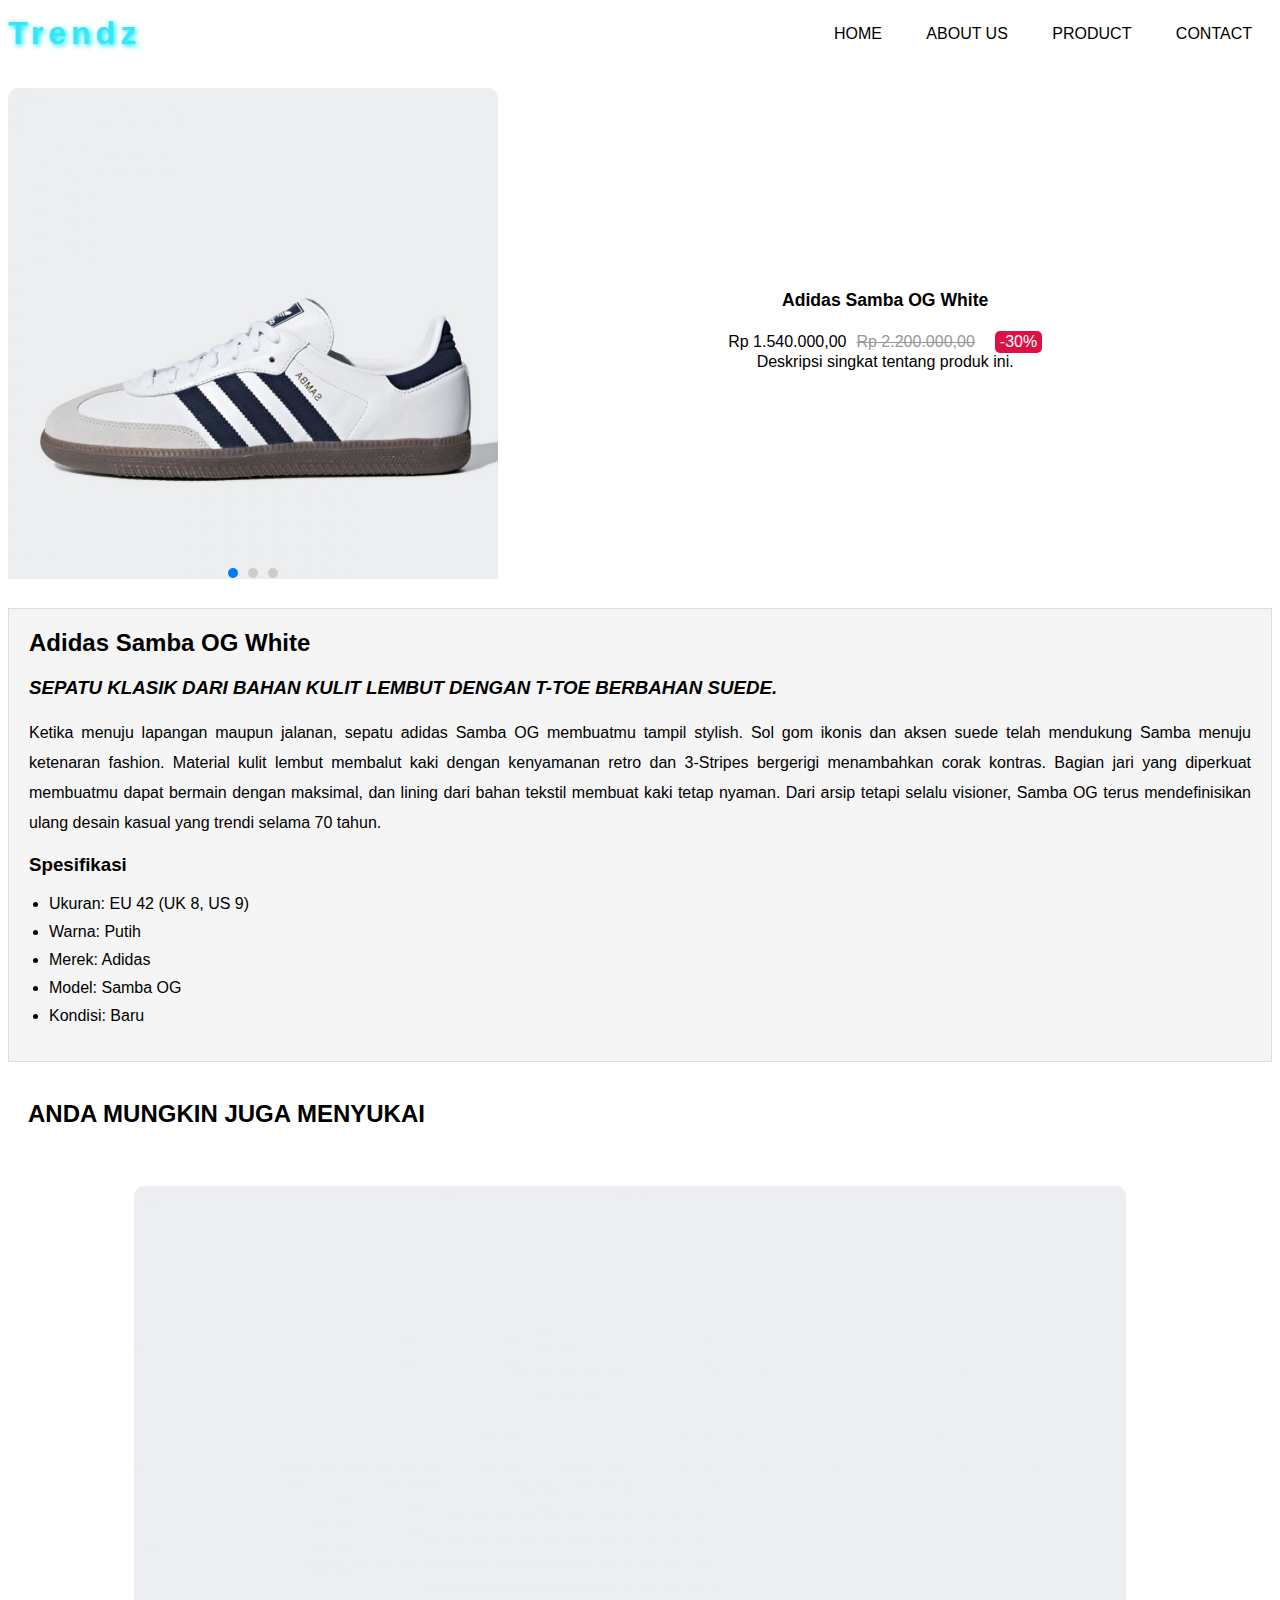
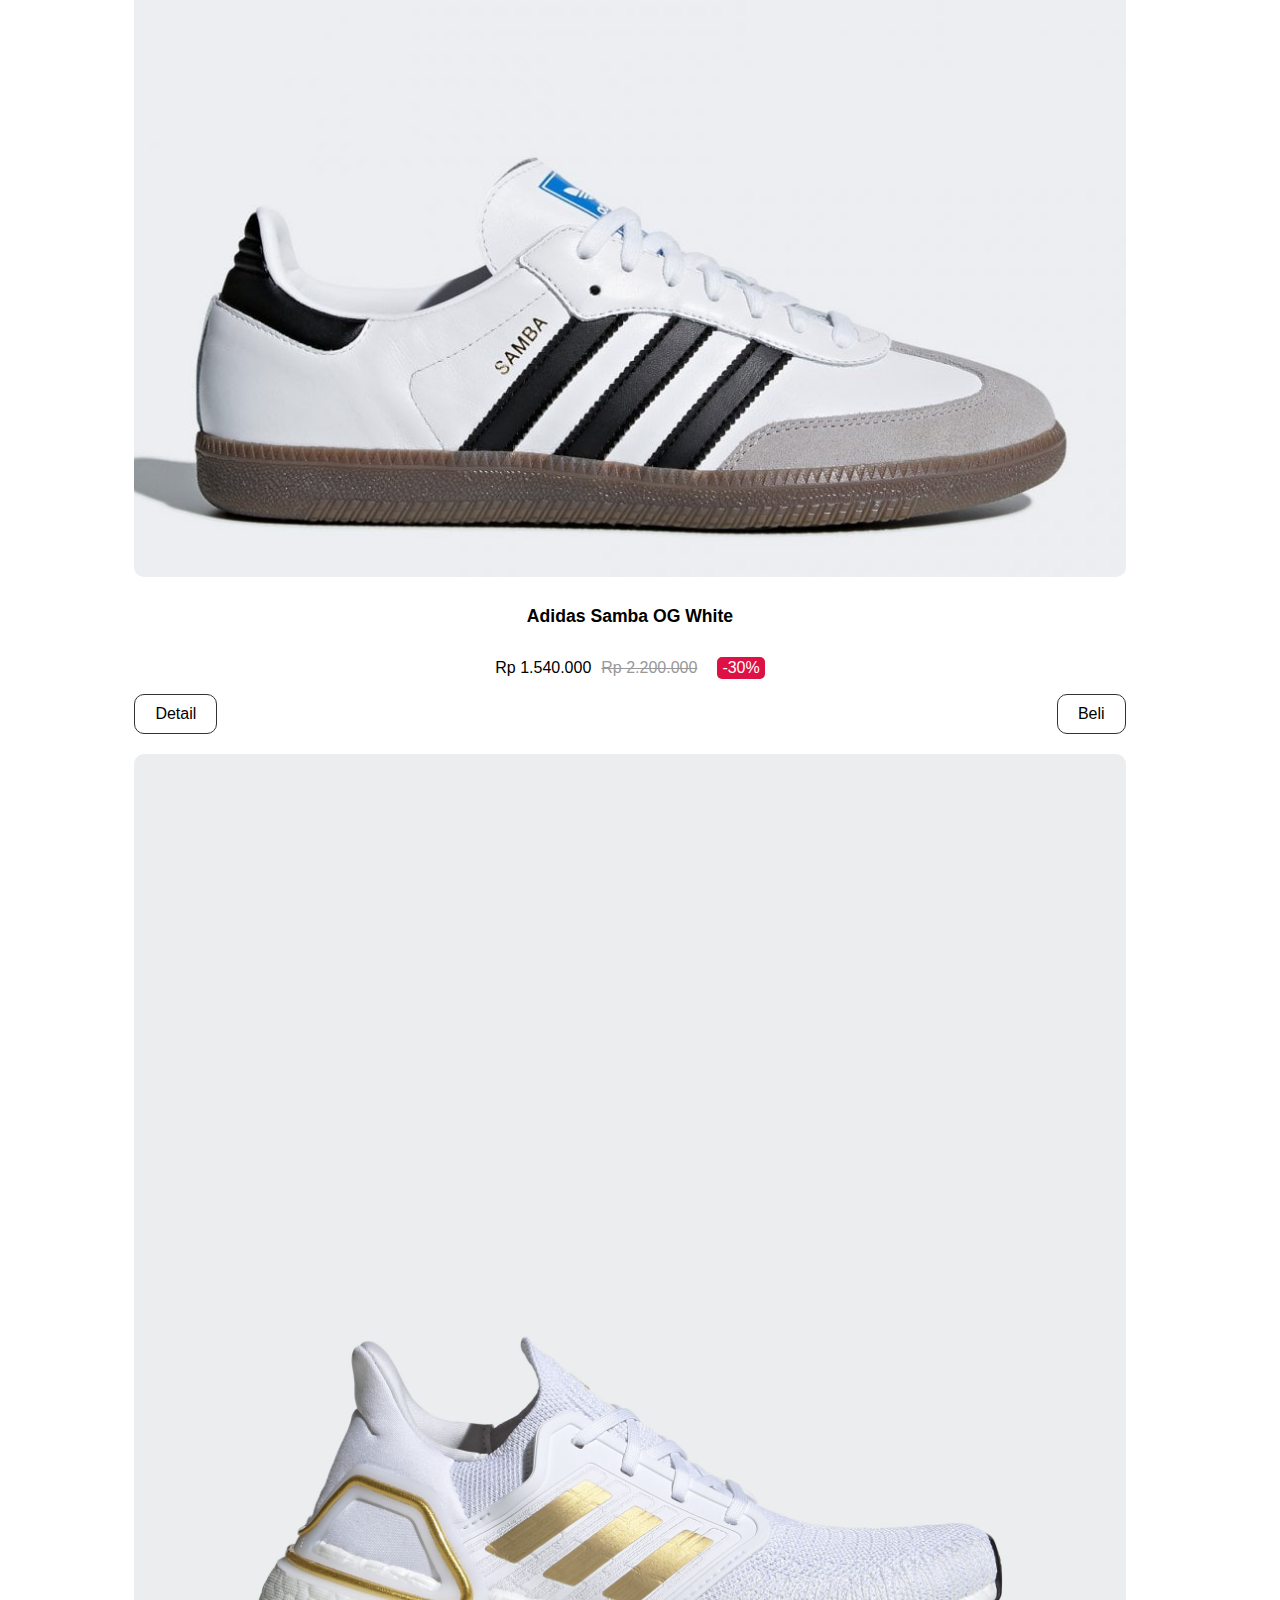
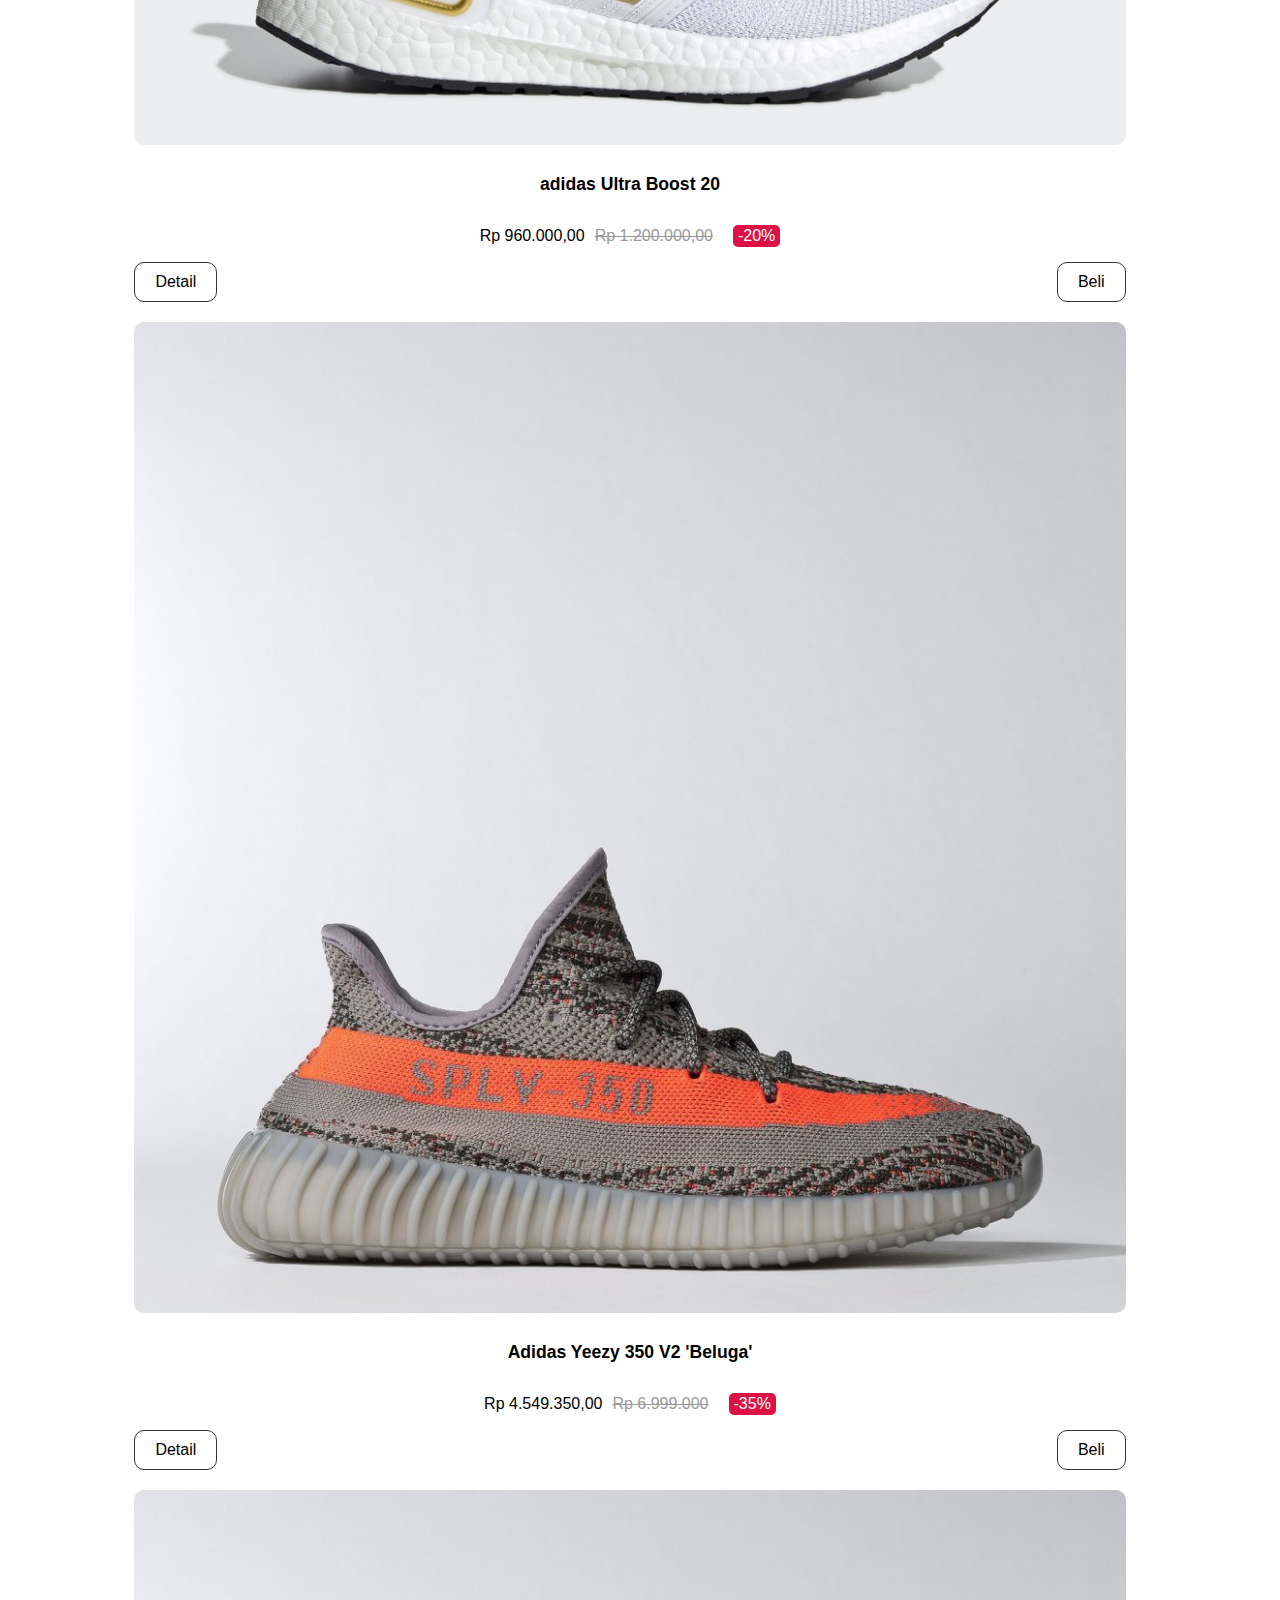
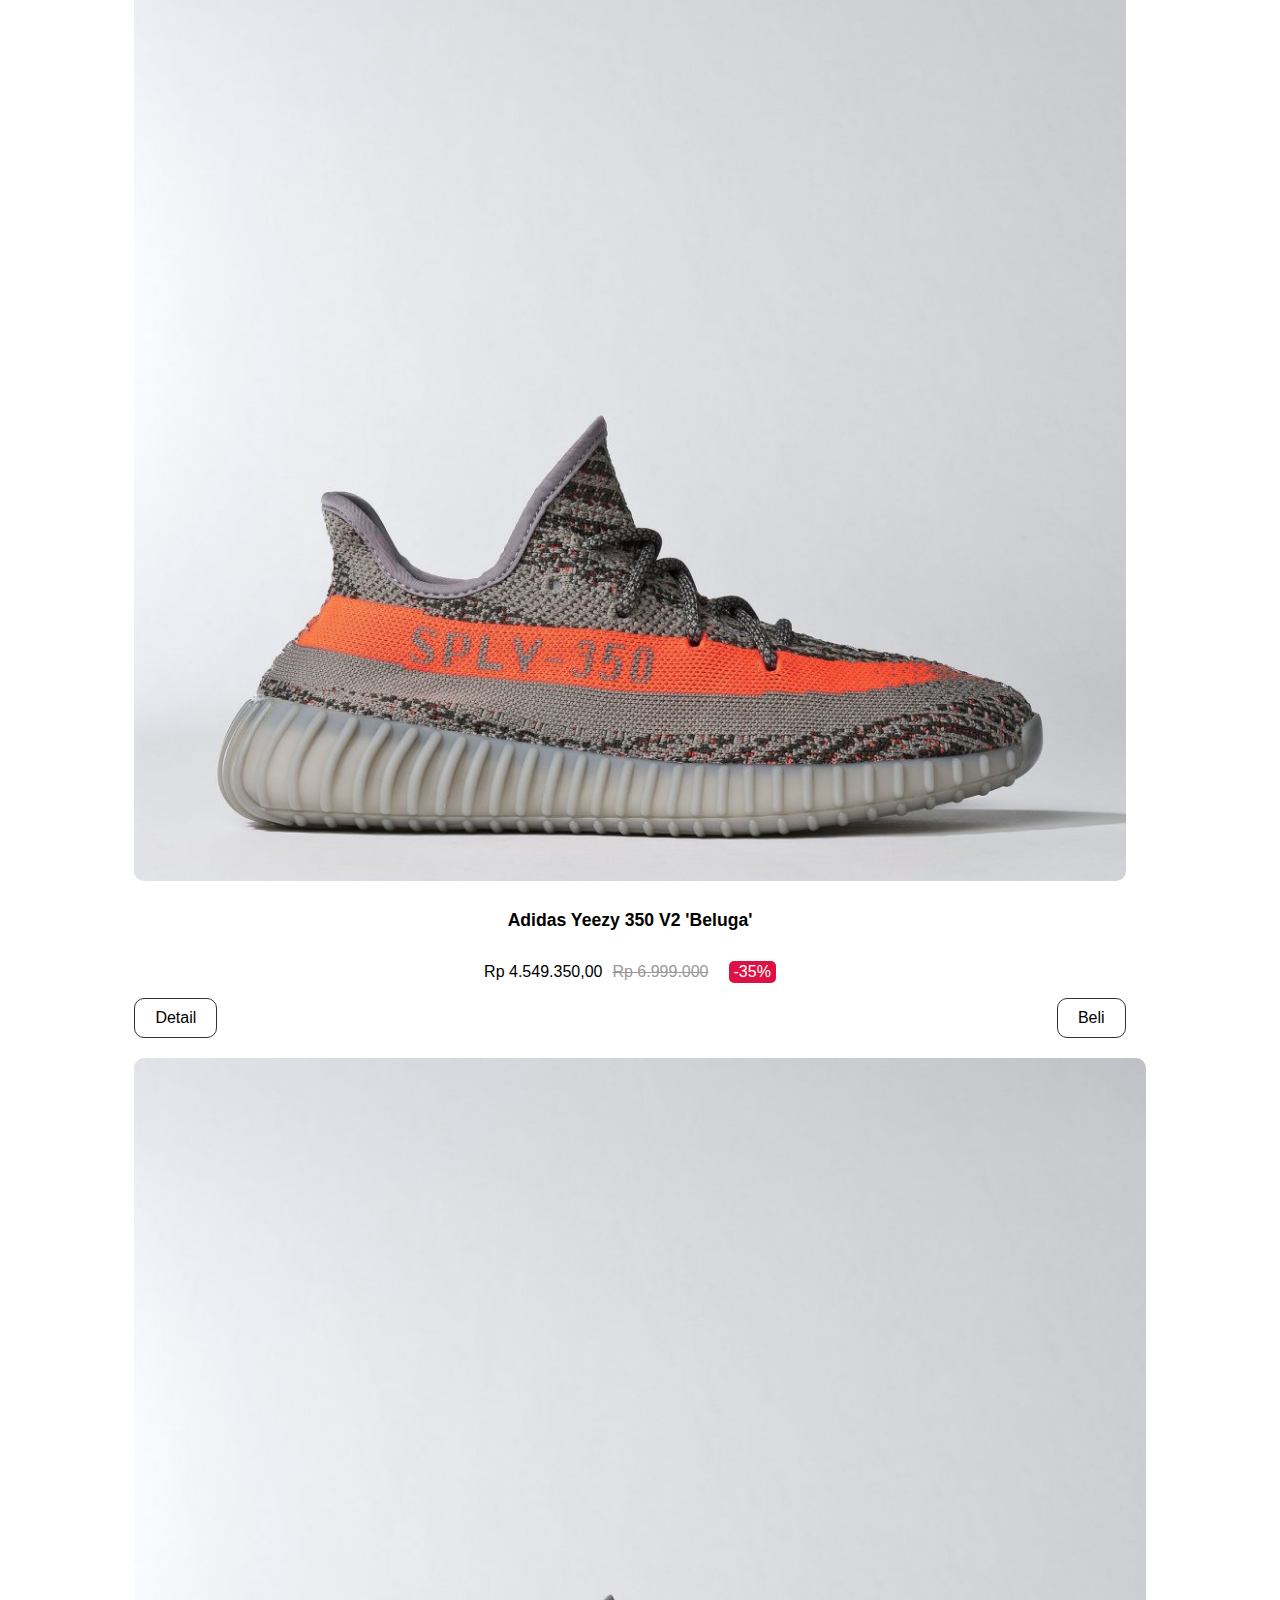
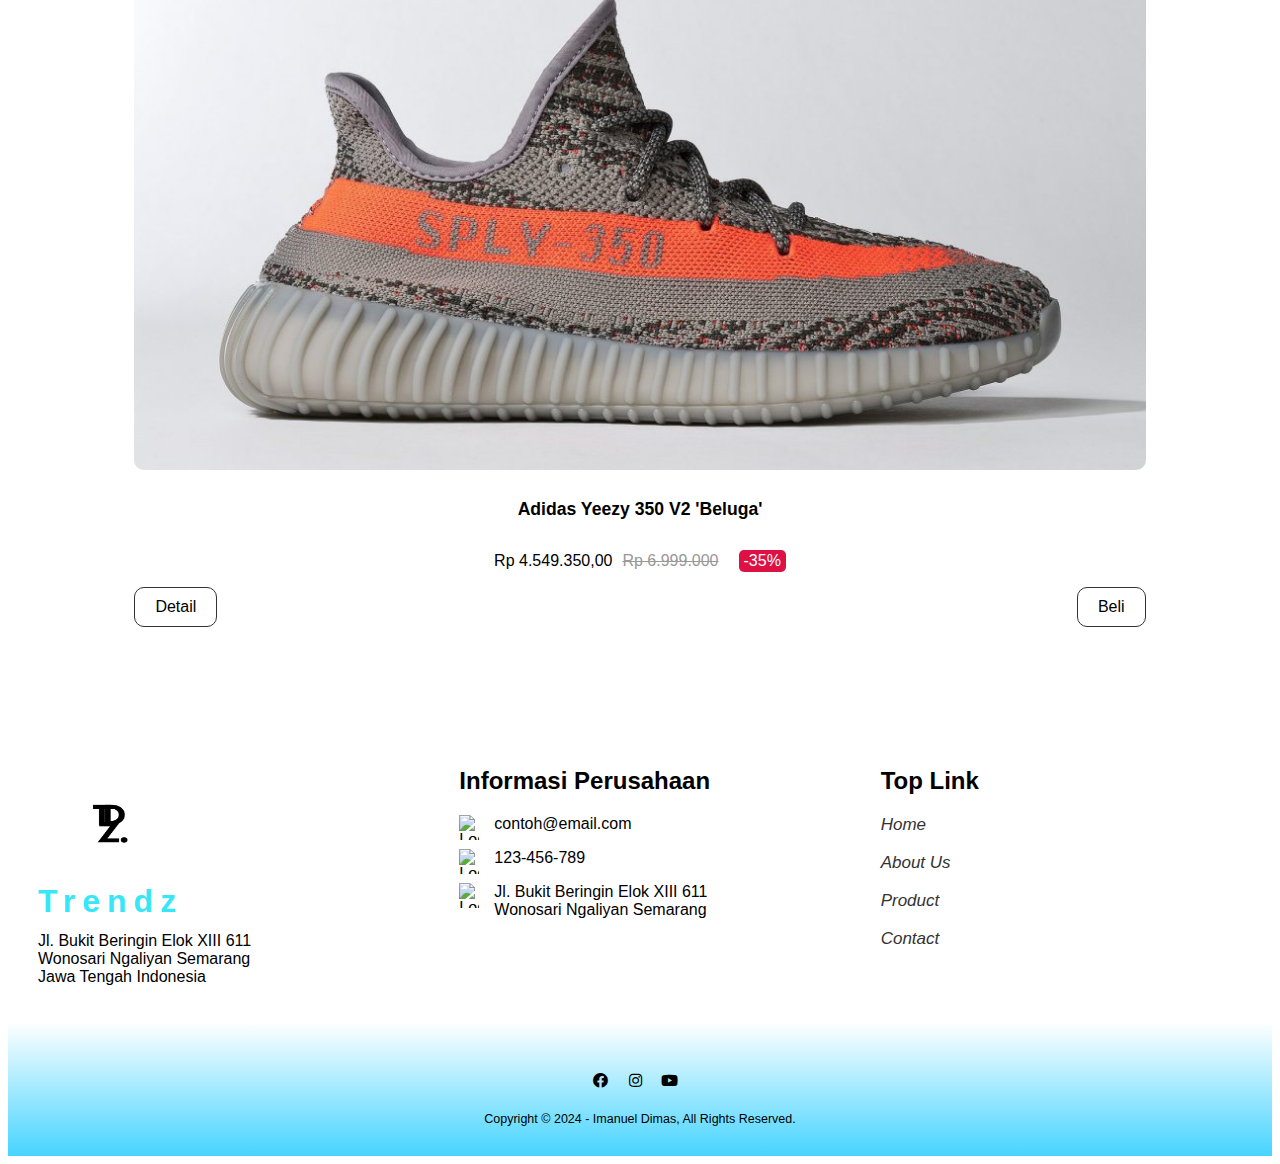
==== detailsamba.html @ 0aaf7db6 "first commit" ====
<!DOCTYPE html>
<html lang="en">
  <head>
    <meta charset="UTF-8" />
    <meta name="viewport" content="width=device-width, initial-scale=1.0" />
    <title>Adidas Samba OG White</title>
    <link rel="shortcut icon" href="./img/logo1.png" type="image/x-icon" />
    <link rel="stylesheet" href="./css/cssdetailsamba.css" />
    <link rel="stylesheet" type="text/css" href="https://cdnjs.cloudflare.com/ajax/libs/font-awesome/5.15.3/css/all.min.css" />
    <!-- Add jQuery library -->
    <script src="https://code.jquery.com/jquery-3.5.1.min.js"></script>
    <!-- Add Slick library -->
    <link rel="stylesheet" type="text/css" href="https://cdn.jsdelivr.net/npm/slick-carousel@1.8.1/slick/slick.css" />
    <script src="https://cdn.jsdelivr.net/npm/slick-carousel@1.8.1/slick/slick.min.js"></script>
  </head>
  <body>
    <header>
      <div class="navbar">
        <h1><a href="index.html"></a>Trendz</h1>
        <ul>
          <li class="active"><a href="index.html">HOME</a></li>
          <li><a href="#">ABOUT US</a></li>
          <li><a href="#">PRODUCT</a></li>
          <li><a href="#">CONTACT</a></li>
        </ul>
      </div>
    </header>

    <div class="product-details">
      <div class="product-images">
        <input type="radio" name="slider" id="slide1" checked />
        <label for="slide1" class="slide slide1">
          <img src="./img/adidas.jpg" alt="Produk 1" />
        </label>
        <input type="radio" name="slider" id="slide2" />
        <label for="slide2" class="slide slide2">
          <img src="./img/samba2.jpg" alt="Produk 2" />
        </label>
        <input type="radio" name="slider" id="slide3" />
        <label for="slide3" class="slide slide3">
          <img src="./img/samba3.jpg" alt="Produk 3" />
        </label>
        <div class="slider-nav">
          <label for="slide1" class="nav-item"></label>
          <label for="slide2" class="nav-item"></label>
          <label for="slide3" class="nav-item"></label>
        </div>
      </div>
      <div class="product-info">
        <h2 class="product-name">Adidas Samba OG White</h2>
        <div class="product-price">
          <span class="discounted-price">Rp 1.540.000,00</span>
          <span class="original-price">Rp 2.200.000,00 </span>
          <span class="discount-percentage">-30%</span>
        </div>
        <p>Deskripsi singkat tentang produk ini.</p>
        <!-- Informasi lainnya tentang produk -->
      </div>
    </div>
    <div class="product-description">
      <h2>Adidas Samba OG White</h2>
      <h3><i>SEPATU KLASIK DARI BAHAN KULIT LEMBUT DENGAN T-TOE BERBAHAN SUEDE.</i></h3>
      <p>
        Ketika menuju lapangan maupun jalanan, sepatu adidas Samba OG membuatmu tampil stylish. Sol gom ikonis dan aksen suede telah mendukung Samba menuju ketenaran fashion. Material kulit lembut membalut kaki dengan kenyamanan retro dan
        3-Stripes bergerigi menambahkan corak kontras. Bagian jari yang diperkuat membuatmu dapat bermain dengan maksimal, dan lining dari bahan tekstil membuat kaki tetap nyaman. Dari arsip tetapi selalu visioner, Samba OG terus
        mendefinisikan ulang desain kasual yang trendi selama 70 tahun.
      </p>
      <h3>Spesifikasi</h3>
      <ul>
        <li>Ukuran: EU 42 (UK 8, US 9)</li>
        <li>Warna: Putih</li>
        <li>Merek: Adidas</li>
        <li>Model: Samba OG</li>
        <li>Kondisi: Baru</li>
      </ul>
    </div>
    <div class="mungkin-suka">
      <br />
      <h2>ANDA MUNGKIN JUGA MENYUKAI</h2>
      <br />
    </div>

    <!-- produk-->
    <section class="products">
      <div class="product" data-aos="fade-left">
        <img src="./img/samba2.jpg" alt="Produk 1" />
        <div class="product-info">
          <h2 class="product-name">Adidas Samba OG White</h2>
          <div class="product-price">
            <span class="discounted-price">Rp 1.540.000</span>
            <span class="original-price">Rp 2.200.000</span>
            <span class="discount-percentage">-30%</span>
          </div>
        </div>
        <div class="buttons">
          <a href="detailsamba.html" class="detail-button">Detail</a>
          <a href="#" class="buy-button">Beli</a>
        </div>
      </div>
      <div class="product" data-aos="fade-left">
        <img src="./img/boost.jpg" alt="Produk 2" />
        <div class="product-info">
          <h2 class="product-name">adidas Ultra Boost 20</h2>
          <div class="product-price">
            <span class="discounted-price">Rp 960.000,00</span>
            <span class="original-price"> Rp 1.200.000,00</span>
            <span class="discount-percentage">-20%</span>
          </div>
        </div>
        <div class="buttons">
          <a href="#" class="detail-button">Detail</a>
          <a href="#" class="buy-button">Beli</a>
        </div>
      </div>
      <div class="product" data-aos="fade-left">
        <img src="img/yi.jpg" alt="Produk 2" />
        <div class="product-info">
          <h2 class="product-name">Adidas Yeezy 350 V2 'Beluga'</h2>
          <div class="product-price">
            <span class="discounted-price">Rp 4.549.350,00</span>
            <span class="original-price">Rp 6.999.000</span>
            <span class="discount-percentage">-35%</span>
          </div>
        </div>
        <div class="buttons">
          <a href="#" class="detail-button">Detail</a>
          <a href="#" class="buy-button">Beli</a>
        </div>
      </div>
      <div class="product" data-aos="fade-left">
        <img src="img/yi.jpg" alt="Produk 2" />
        <div class="product-info">
          <h2 class="product-name">Adidas Yeezy 350 V2 'Beluga'</h2>
          <div class="product-price">
            <span class="discounted-price">Rp 4.549.350,00</span>
            <span class="original-price">Rp 6.999.000</span>
            <span class="discount-percentage">-35%</span>
          </div>
        </div>
        <div class="buttons">
          <a href="#" class="detail-button">Detail</a>
          <a href="#" class="buy-button">Beli</a>
        </div>
      </div>
      <div class="product" data-aos="fade-left">
        <img src="img/yi.jpg" alt="Produk 2" />
        <div class="product-info">
          <h2 class="product-name">Adidas Yeezy 350 V2 'Beluga'</h2>
          <div class="product-price">
            <span class="discounted-price">Rp 4.549.350,00</span>
            <span class="original-price">Rp 6.999.000</span>
            <span class="discount-percentage">-35%</span>
          </div>
        </div>
        <div class="buttons">
          <a href="#" class="detail-button">Detail</a>
          <a href="#" class="buy-button">Beli</a>
        </div>
      </div>
    </section>

    <!-- info-->
    <section class="three-columns">
      <div class="column1">
        <img src="./img/logo.png" alt="Logo Perusahaan" />
        <h1>Trendz</h1>
        <p>
          Jl. Bukit Beringin Elok XIII 611 <br />
          Wonosari Ngaliyan Semarang<br />
          Jawa Tengah Indonesia
        </p>
      </div>
      <div class="column">
        <h2>Informasi Perusahaan</h2>
        <p><img src="https://webstockreview.net/images/mail-clipart-mail-logo-3.png" alt="Logo Email" /> contoh@email.com</p>
        <p><img src="https://th.bing.com/th/id/OIP.h75xuwX-cHlgJ9oNNiOgZQAAAA?rs=1&pid=ImgDetMain" alt="Logo Telepon" /> 123-456-789</p>
        <p>
          <img src="https://i2.wp.com/www.freepnglogos.com/uploads/lokasi-logo-png/google-location-icon-icons-and-png-backgrounds-lokasi-logo-3.png" alt="Logo Lokasi" /> Jl. Bukit Beringin Elok XIII 611 <br />
          Wonosari Ngaliyan Semarang
        </p>
      </div>
      <div class="column">
        <h2>Top Link</h2>

        <a href="#">Home</a><br />
        <br />
        <a href="#">About Us</a><br />
        <br />
        <a href="#">Product</a><br />
        <br />
        <a href="#">Contact</a><br />
      </div>
    </section>
    <!-- info -->

    <!-- medsos -->

    <!-- medsos -->

    <!-- footer -->
    <footer>
      <div class="medsos">
        <div class="medsos-container">
          <ul>
            <li>
              <a href="#"><i class="fab fa-facebook"></i></a>
            </li>
            <li>
              <a href="#"><i class="fab fa-instagram"></i></a>
            </li>
            <li>
              <a href="#"><i class="fab fa-youtube"></i></a>
            </li>
          </ul>
        </div>
      </div>
      <div class="footer">
        <small> Copyright &copy; 2024 - Imanuel Dimas, All Rights Reserved.</small>
      </div>
    </footer>

    <!-- Link ke JavaScript Anda, jika diperlukan -->
    <!-- Your JavaScript code -->
    <script src="./js/script.js"></script>
    <script src="https://code.jquery.com/jquery-3.6.0.min.js"></script>
    <script type="text/javascript" src="https://cdn.jsdelivr.net/npm/slick-carousel@1.8.1/slick/slick.min.js"></script>
  </body>
</html>
---- css/cssdetailsamba.css ----
* {
  padding: 0;
  margin-top: 0;
  font-family: sans-serif;
}
#favicon {
  width: 150px;
  height: 50px;
}
a {
  color: inherit;
  text-decoration: none;
}
.medsos {
  padding: 5px;
  text-align: center;
}
.medsos ul li {
  display: inline-block;
  color: rgb(0, 0, 0);
  margin-right: 10px;
  width: 20px;
  padding-top: 15px;
}
.navbar {
  width: 100%;
  margin: 0 auto;
}
.navbar:after {
  content: " ";
  display: block;
  clear: both;
}
header {
}
header h1 {
  float: left;
  padding: 15px 0px;
  color: #37e6f7;
  text-shadow: 2px 2px 5px #00eaff;
  letter-spacing: 5px;
}
header ul {
  float: right;
}
header ul li {
  display: inline-block;
}
header ul li a {
  padding: 25px 20px;
  display: inline-block;
}
header ul li a:hover {
  background-color: #37e6f7;
  color: #fff;
  border-radius: 15px;
  transition: 0.5s;
}

.buy-button:hover,
.detail-button:hover {
  background-position: 100% 0;
}

/* Untuk efek tambahan saat tombol dihover */
.buy-button,
.detail-button {
  background-image: linear-gradient(to right, rgba(255, 255, 255, 0) 50%, #007bff 50%);
  background-size: 200% 100%;
  transition: background-position 1s ease;
}

.buy-button:hover,
.detail-button:hover {
  background-position: -100% 0;
}

.product-details {
  display: flex;
  align-items: center;
}
.product-images {
  position: relative;
  width: 500px;
  height: 500px;
  overflow: hidden;
  border-radius: 10px;
}

.product-images input[type="radio"] {
  display: none;
}

.product-images .slide {
  position: absolute;
  top: 0;
  left: 0;
  width: 100%;
  height: 100%;
  opacity: 0;
  transition: opacity 0.5s ease;
}

.product-images .slide img {
  display: block;
  width: 100%;
  height: auto;
}

.product-images input[type="radio"]:checked + label {
  opacity: 1;
}

.product-images .slider-nav {
  position: absolute;
  bottom: 10px;
  left: 50%;
  transform: translateX(-50%);
  display: flex;
  justify-content: center;
  align-items: center;
}

.product-images .slider-nav .nav-item {
  width: 10px;
  height: 10px;
  border-radius: 50%;
  background-color: #ccc;
  margin: 0 5px;
  cursor: pointer;
  transition: background-color 0.3s ease;
}

.product-images .slider-nav .nav-item:hover {
  background-color: #333;
}

@media screen and (max-width: 767px) {
  .product-images {
    width: 100%;
  }
}

/* Show slides based on radio button state */
#slide1:checked ~ .slides {
  transform: translateX(0);
}

#slide2:checked ~ .slides {
  transform: translateX(-100%);
}

#slide3:checked ~ .slides {
  transform: translateX(-200%);
}
#slide1:checked ~ .slider-nav label:nth-child(1),
#slide2:checked ~ .slider-nav label:nth-child(2),
#slide3:checked ~ .slider-nav label:nth-child(3) {
  background: #007bff;
}

.product-info {
  flex: 1; /* Bagian info produk akan mengambil sisa ruang yang tersedia */
}

/* Sesuaikan gaya lainnya sesuai kebutuhan */

.product-info {
  padding: 15px;
  text-align: center;
}

.product-name {
  margin-top: 0;
  margin-bottom: 10px;
  font-size: 1.1rem;
  font-weight: bold;
}

.product-price {
  display: flex;
  align-items: center;
  justify-content: center;
  margin-top: 10px;
  padding-top: 10px;
}

.original-price {
  text-decoration: line-through;
  color: #999;
  margin-left: 10px;
  margin-right: 10px;
}

.discount-percentage {
  color: #fff;
  background-color: #d14;
  padding: 2px 5px;
  border-radius: 5px;
  margin-left: 10px;
}

@media screen and (max-width: 768px) {
  .product-details {
    flex-direction: column; /* Mengatur tata letak menjadi satu kolom pada layar kecil */
    align-items: flex-start; /* Mengatur rata kiri untuk semua elemen pada layar kecil */
  }

  .product-details img {
    margin-right: 0; /* Menghilangkan margin di sisi kanan gambar pada layar kecil */
    margin-bottom: 15px; /* Memberi jarak antara gambar dan teks pada layar kecil */
  }

  .product-name,
  .product-price {
    text-align: left; /* Mengatur teks judul dan harga menjadi rata kiri pada layar kecil */
  }
}

/* Default styles */
.product-description {
  padding: 20px;
  background-color: #f5f5f5;
  border: 1px solid #ddd;
  margin-top: 20px;
}

.product-description h3 {
  margin-top: 0;
}

.product-description ul {
  padding-left: 20px;
}

.product-description li {
  margin-bottom: 10px;
}

.product-description p {
  text-align: justify;
  line-height: 30px;
  font-family: Verdana, Geneva, Tahoma, sans-serif;
}
/* Styles for screens smaller than 768px (e.g., mobile devices) */
@media screen and (max-width: 767px) {
  .product-info,
  .product-description {
    flex: 1 1 100%;
  }

  .product-description {
    margin-top: 20px;
  }
}

/* Styles for screens larger than 768px (e.g., tablets and desktops) */
@media screen and (min-width: 768px) {
  .product-info {
    flex: 1 1 60%;
  }

  .product-description {
    flex: 1 1 40%;
    padding-left: 20px;
  }
}

.mungkin-suka {
  margin: 5px;
  padding: 15px;
}

/* Tata letak dasar */
/* CSS untuk memberikan jarak antar barang */
.products .product {
  margin-right: 20px; /* Atur jarak kanan antar barang */
}

/* Untuk menghindari jarak di bagian kanan barang terakhir */
.products .product:last-child {
  margin-right: 0;
}

/* CSS untuk menjaga bagian bawah barang sejajar */
.products {
  display: flex;
  flex-wrap: wrap;
  justify-content: space-between; /* Untuk memastikan setiap kolom sejajar */
}

.product {
  margin-bottom: 20px; /* Menambahkan jarak di bagian bawah setiap barang */
}

.product img {
  width: 100%;
  height: auto;
  border-radius: 10px;
}

.product h3 {
  margin-top: 10px;
  margin-bottom: 5px;
}

.product p {
  margin-bottom: 10px;
}

.buttons {
  display: flex;
  justify-content: space-between;
}

.buttons a {
  padding: 10px 20px;
  border: 1px solid #333;
  text-decoration: none;
  color: #000000;
  gap: 10px;
  border-radius: 10px;
  background-color: #ffffff;
}
.product h2 {
  padding: 10px;
}
.buttons a:hover {
  background-color: #ffffff;
  color: #ffffff;
  border: none;
}

/* Media queries untuk responsif */
@media (max-width: 768px) {
  .product {
    width: calc(50% - 20px);
  }
}

@media (max-width: 480px) {
  .product {
    width: 100%;
  }
}

.three-columns {
  display: flex;
  justify-content: space-between;
  margin-top: 100px;
}

.column1 {
  flex: 1;
  margin: 0 10px;
  padding: 20px;
  background-color: #ffffff;
}
.three-columns .column1 img {
  width: 150px;
  max-height: 150px;
  height: 120px;
}
.column {
  flex: 1;
  margin: 0 10px;
  padding: 20px;
  background-color: #ffffff;
}
.column img {
  width: 20px;
  height: 25px;
  float: left;
  margin-right: 15px;
}
.column1 h1 {
  color: #37e6f7;
  line-height: 20px;
  letter-spacing: 7px;
  font-family: Verdana, Geneva, Tahoma, sans-serif;
}

.column a {
  color: #000000;
  font-size: 17px;
  font-style: italic;
}
.three-columns .column a {
  color: #333; /* Warna default */
  transition: color 0.3s; /* Efek transisi */
}

.three-columns .column a:hover {
  color: blue; /* Warna saat dihover */
}

/* Untuk layar dengan lebar 600px atau lebih kecil */
@media only screen and (max-width: 600px) {
  .three-columns {
    display: flex;
    flex-wrap: wrap;
  }

  .column {
    width: 100%;
    margin-bottom: 20px;
  }
}

/* Untuk layar dengan lebar 768px atau lebih kecil */
@media only screen and (max-width: 768px) {
  .three-columns {
    display: flex;
    flex-wrap: wrap;
  }

  .column {
    width: 50%;
    margin-bottom: 20px;
  }
}

/* Untuk layar dengan lebar 1024px atau lebih kecil */
@media only screen and (max-width: 1024px) {
  .three-columns {
    display: flex;
    flex-wrap: wrap;
  }

  .column {
    width: 33.33%;
    margin-bottom: 20px;
  }
}

footer {
  padding: 30px 0;
  background-image: linear-gradient(to bottom, rgba(255, 0, 0, 0), rgb(71, 212, 255));
  color: #000000;
  text-align: center;
  font-size: 15px;
  margin-bottom: 0;
}

/* Slick Slider */
.slick-prev,
.slick-next {
  display: none !important; /* Sembunyikan tombol previous dan next */
}
/* Slick Slider */
.products {
  width: 80%; /* Sesuaikan lebar slider */
  margin: 0 auto; /* Tengahkan slider */
}

/* Customize dots */
.slick-dots {
  text-align: center;
}

/* Customize dots style */
.slick-dots li {
  display: inline-block;
  margin: 0 5px;
}

.slick-dots li button {
  font-size: 0;
  line-height: 0;
  display: inline-block;
  width: 20px; /* Sesuaikan ukuran dot */
  height: 20px; /* Sesuaikan ukuran dot */
  padding: 5px;
  border: none;
  border-radius: 50%;
  cursor: pointer;
  background: #ccc; /* Warna dot */
}

.slick-dots li.slick-active button {
  background: #000; /* Warna dot aktif */
}
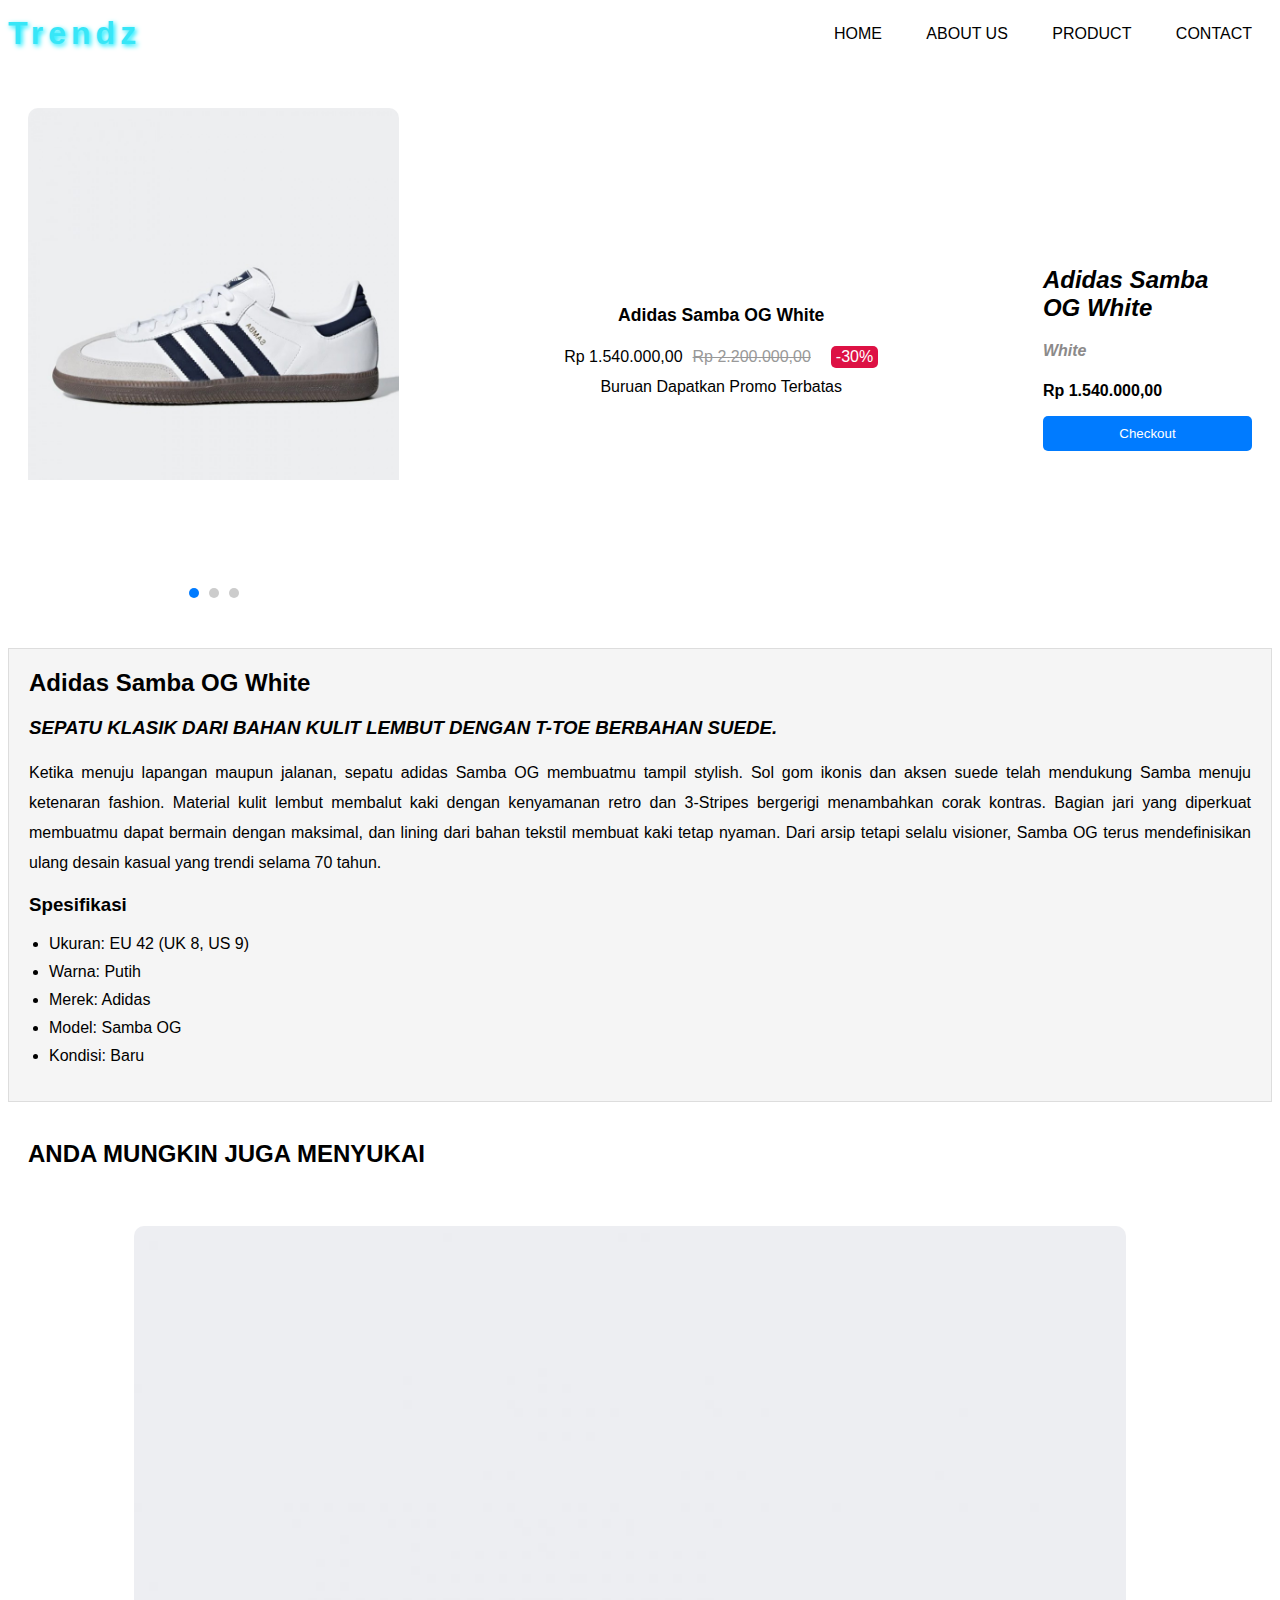
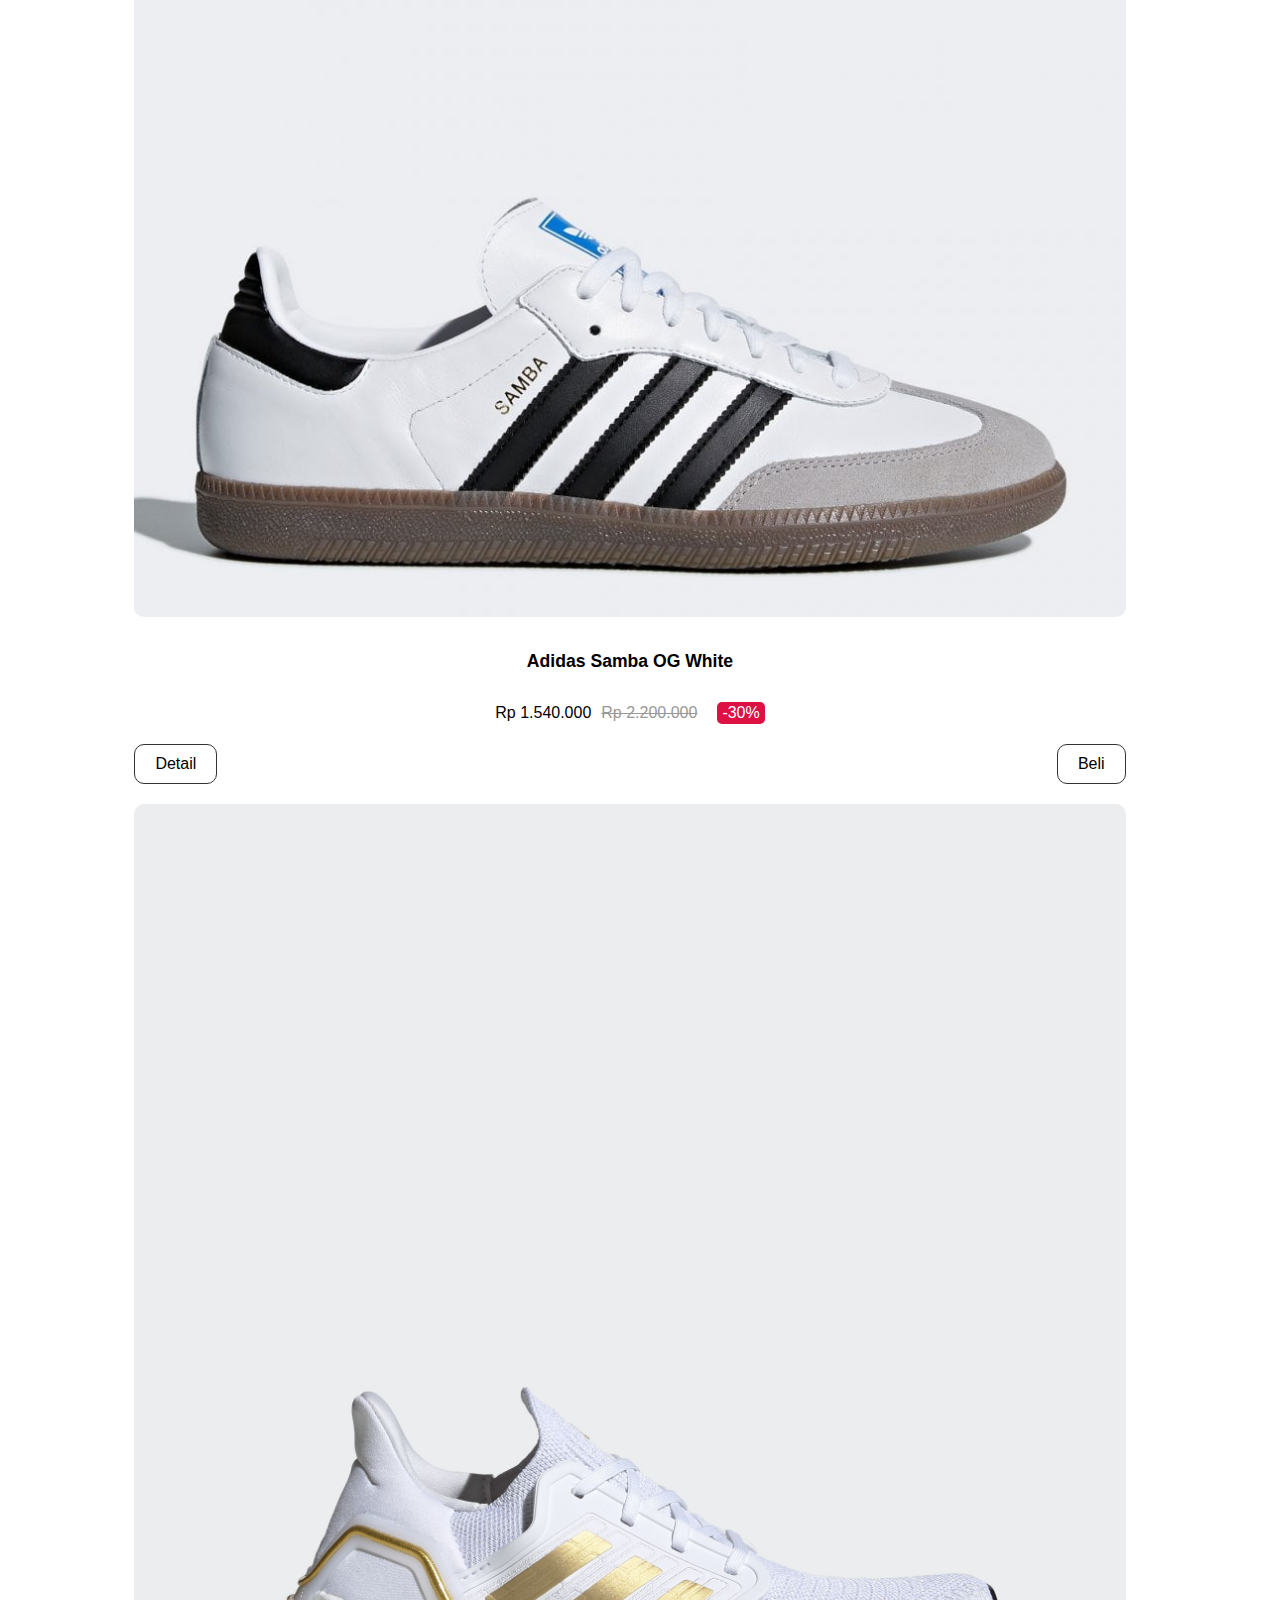
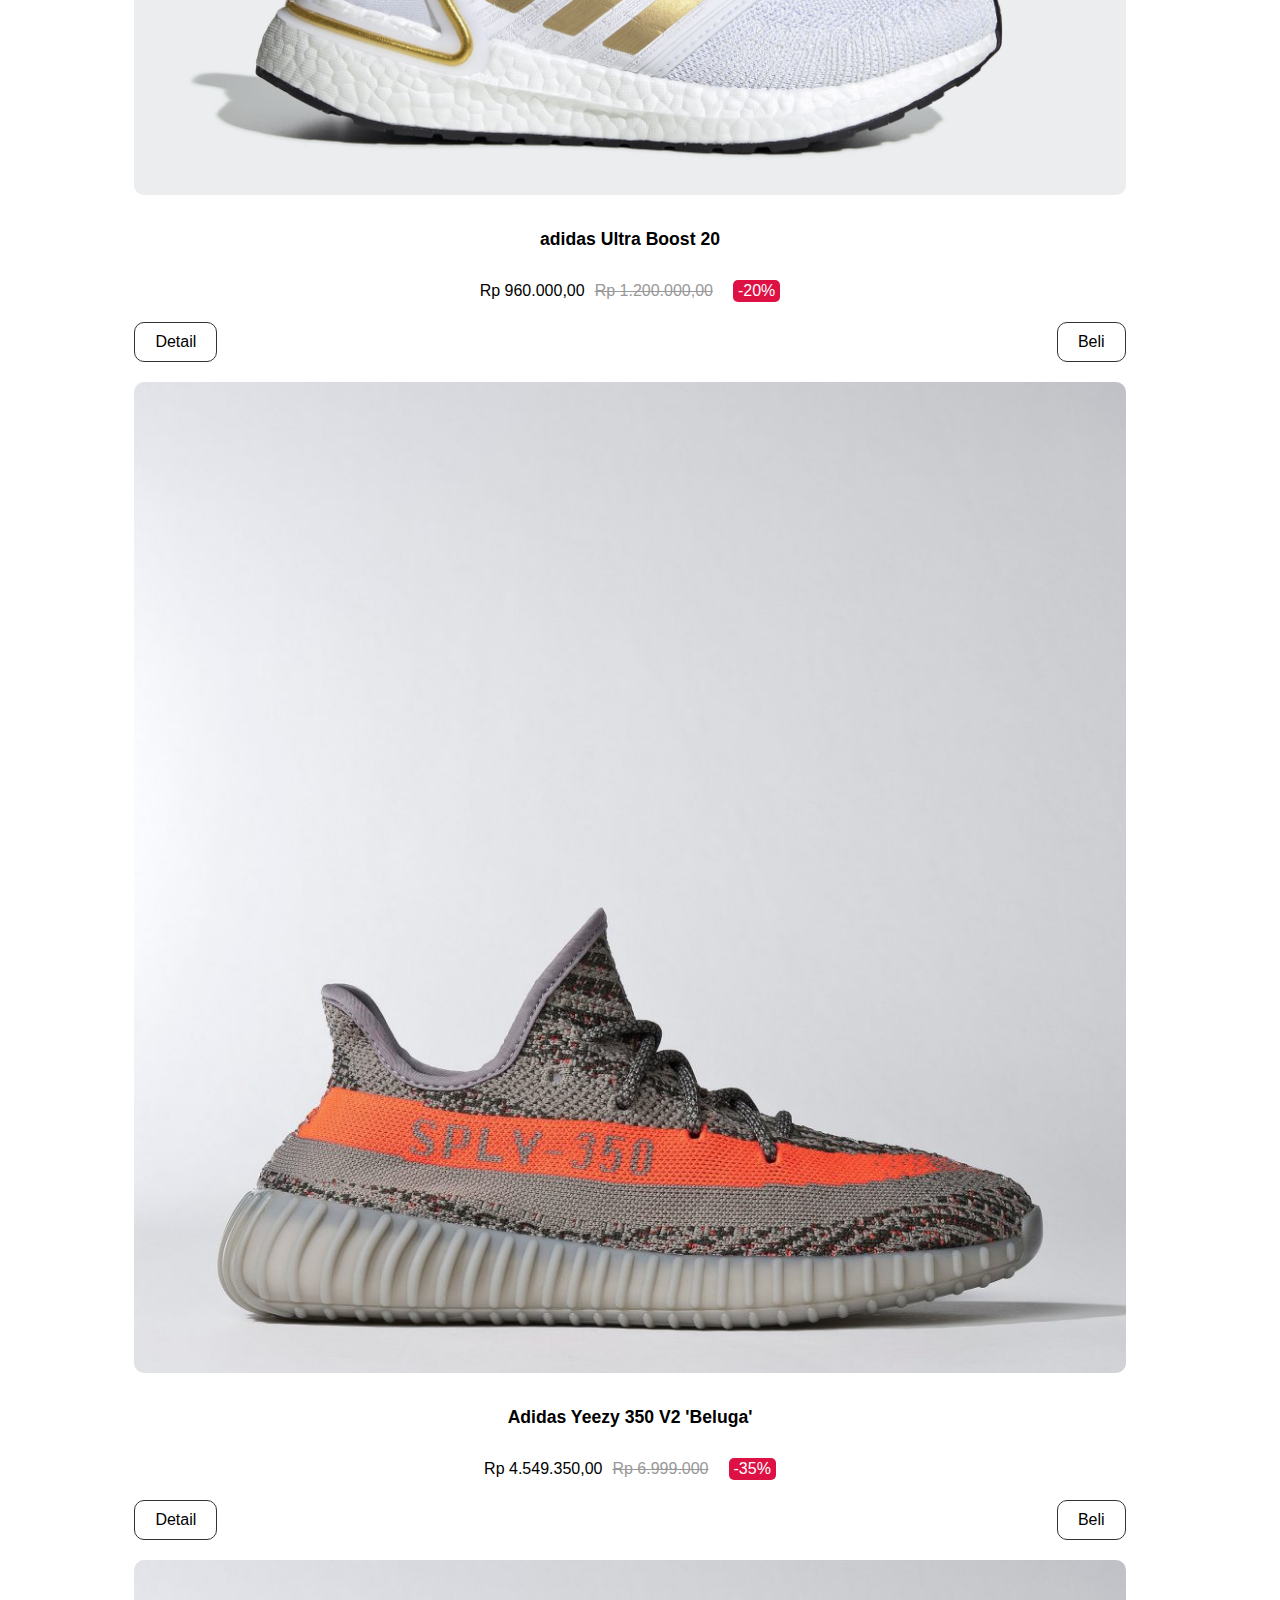
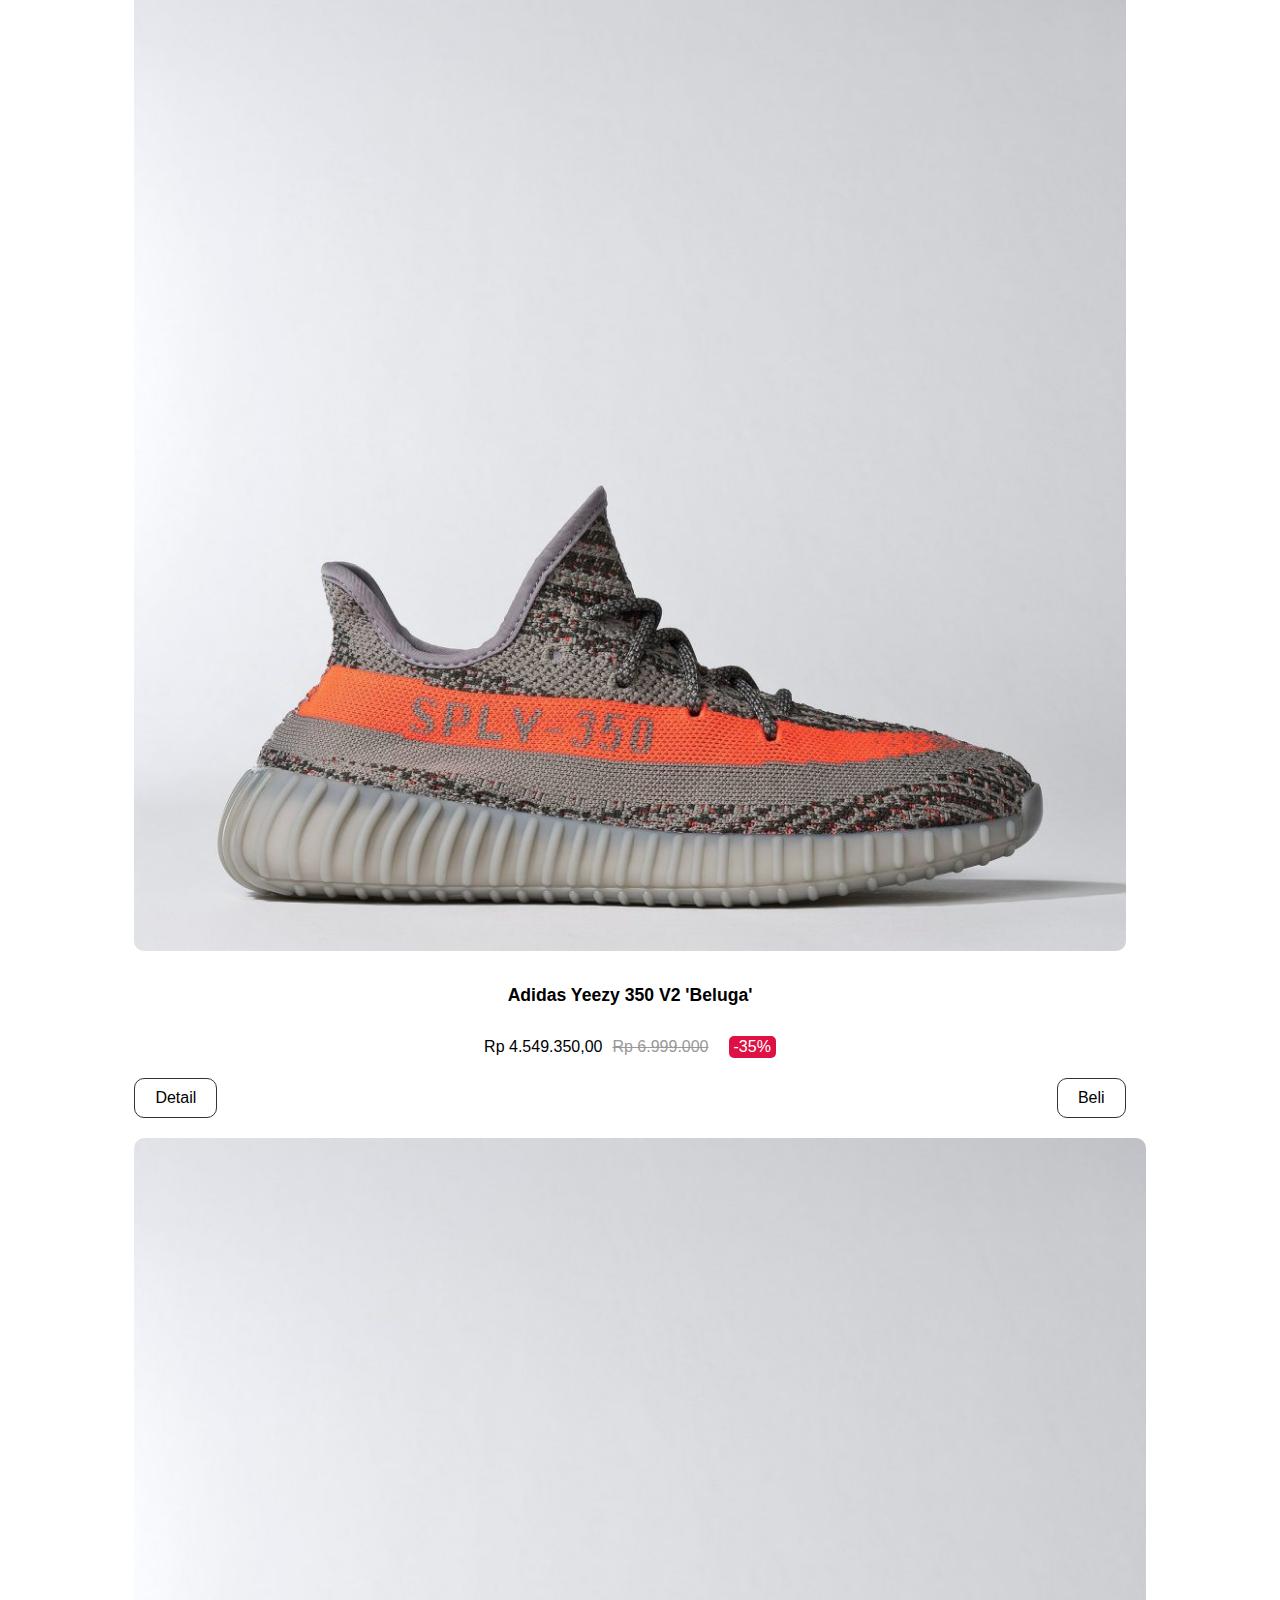
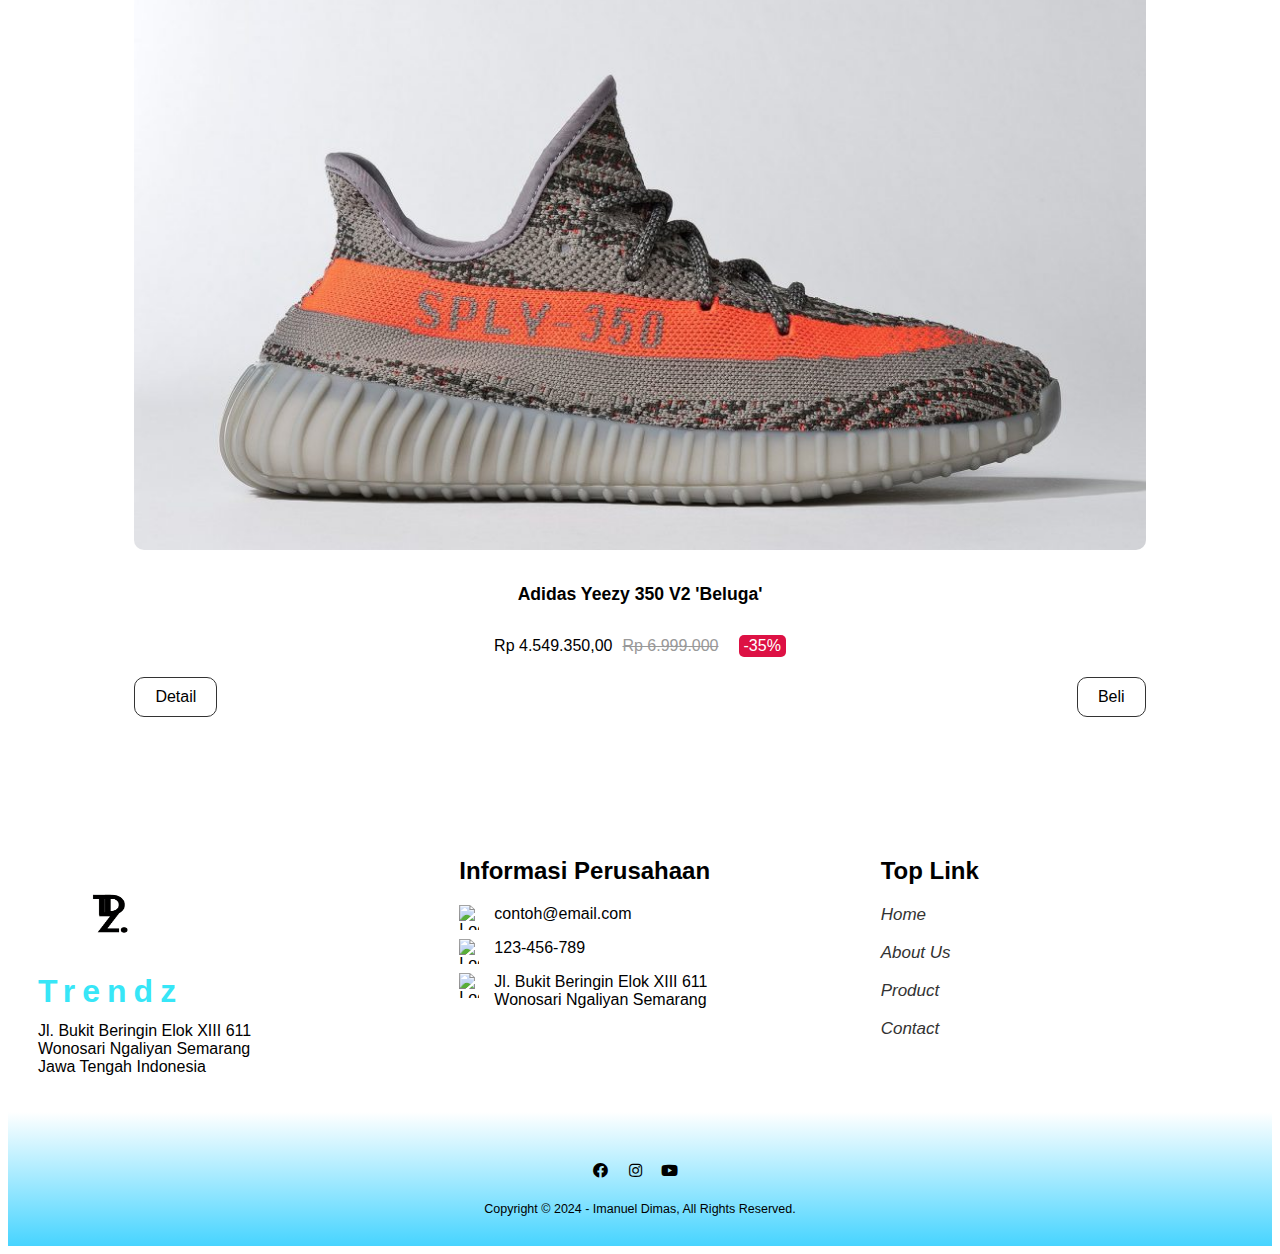
==== commit b1955150: "change html and css" ====
--- a/detailsamba.html
+++ b/detailsamba.html
@@ -53,8 +53,23 @@
           <span class="original-price">Rp 2.200.000,00 </span>
           <span class="discount-percentage">-30%</span>
         </div>
-        <p>Deskripsi singkat tentang produk ini.</p>
+        <p>Buruan Dapatkan Promo Terbatas</p>
         <!-- Informasi lainnya tentang produk -->
+      </div>
+      <div class="featured-fitur">
+        <h2><i>Adidas Samba OG White</i></h2>
+        <div class="checkout-products">
+          <!-- Daftar barang yang akan dichekout -->
+          <div class="checkout-product">
+            <div class="checkout-product-info">
+              <h4 style="color: rgb(140, 138, 138)"><i>White</i></h4>
+              <p class="price">Rp 1.540.000,00</p>
+            </div>
+          </div>
+          <!-- Tambahkan produk lainnya di sini -->
+        </div>
+        <div class="checkout-total"></div>
+        <button class="checkout-button">Checkout</button>
       </div>
     </div>
     <div class="product-description">
--- a/css/cssdetailsamba.css
+++ b/css/cssdetailsamba.css
@@ -85,6 +85,7 @@
   height: 500px;
   overflow: hidden;
   border-radius: 10px;
+  margin: 20px;
 }
 
 .product-images input[type="radio"] {
@@ -166,8 +167,13 @@
 /* Sesuaikan gaya lainnya sesuai kebutuhan */
 
 .product-info {
-  padding: 15px;
+  padding: 10px;
+  margin: 10px;
   text-align: center;
+}
+.product-info p {
+  text-align: center;
+  margin-top: 10px;
 }
 
 .product-name {
@@ -199,6 +205,11 @@
   border-radius: 5px;
   margin-left: 10px;
 }
+.discounted-price,
+.original-price,
+.discount-percentage {
+  display: block;
+}
 
 @media screen and (max-width: 768px) {
   .product-details {
@@ -264,6 +275,55 @@
     flex: 1 1 40%;
     padding-left: 20px;
   }
+}
+
+.featured-fitur {
+  width: 50%; /* Atur lebar kolom */
+  padding: 20px;
+
+  border-radius: 5px;
+}
+
+.featured-fitur {
+  width: auto;
+  height: auto;
+}
+
+.product-details {
+  display: flex;
+  align-items: center;
+  margin-bottom: 10px;
+}
+
+.checkout-product-info {
+  flex: 1;
+}
+
+.checkout-product-info h3 {
+  margin-bottom: 5px;
+}
+
+.price {
+  font-weight: bold;
+  text-align: left;
+}
+
+input[type="number"] {
+  width: 50px; /* Atur lebar input jumlah barang */
+}
+
+.checkout-button {
+  width: 100%;
+  padding: 10px;
+  background-color: #007bff;
+  color: #fff;
+  border: none;
+  border-radius: 5px;
+  cursor: pointer;
+}
+
+.checkout-button:hover {
+  background-color: #0056b3;
 }
 
 .mungkin-suka {
